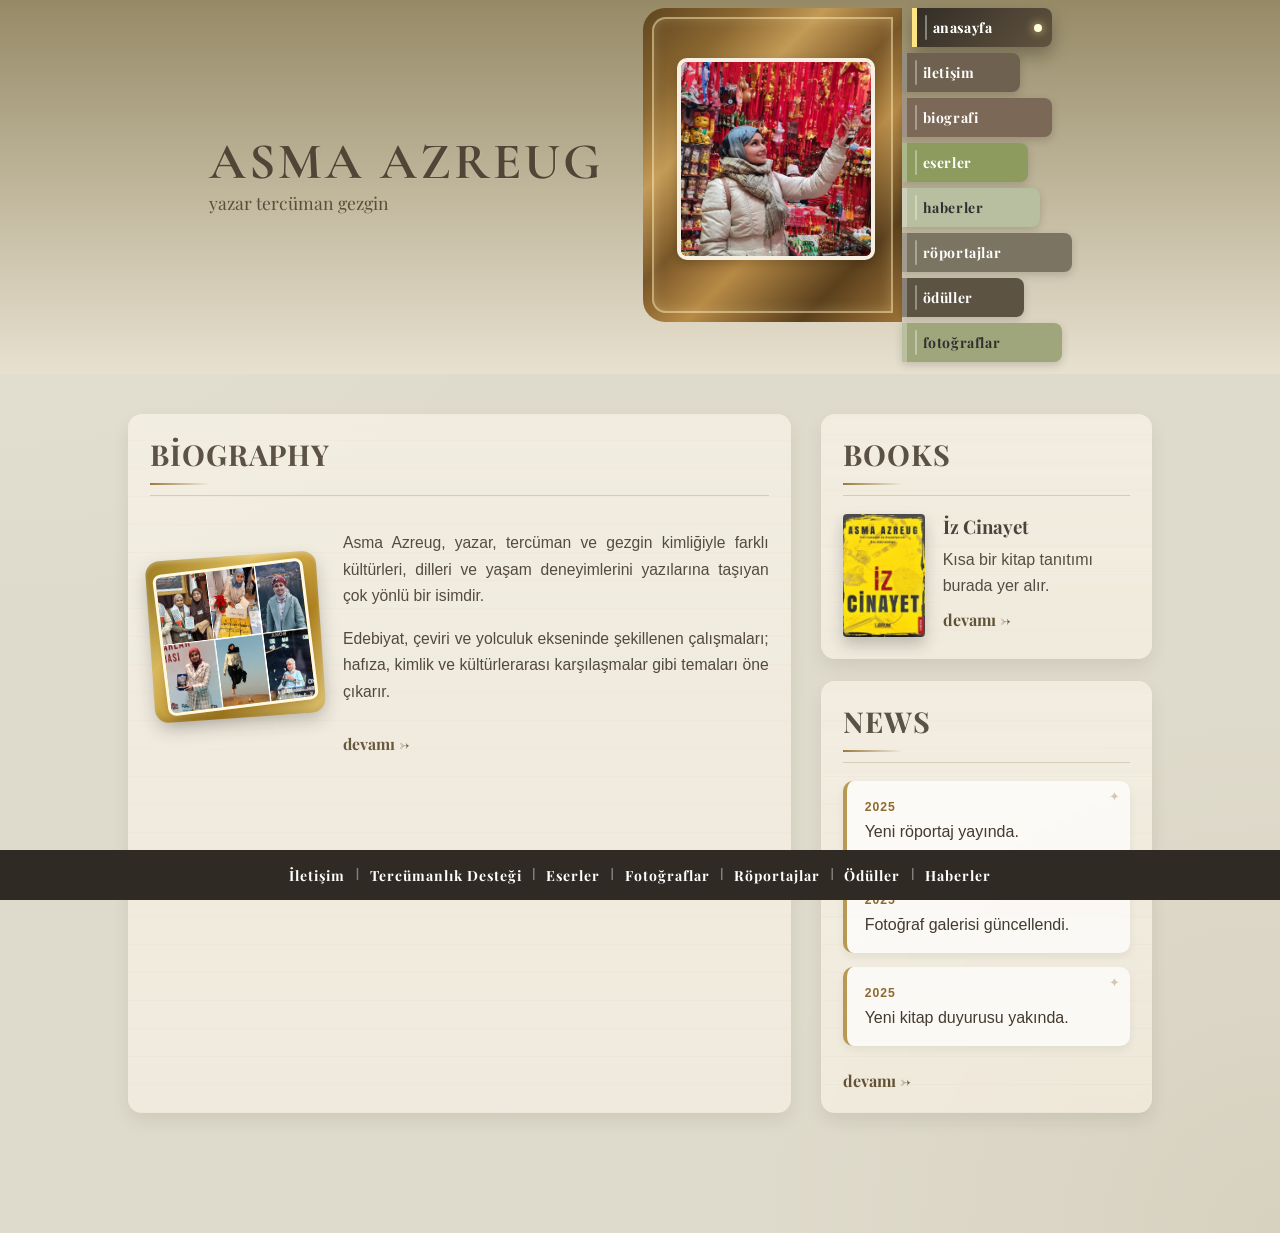
==== yazar-website/index.html @ 2d975741 "Add files via upload" ====
<!DOCTYPE html>
<html lang="tr">
<head>
    <meta charset="UTF-8">
    <link href="https://fonts.googleapis.com/css2?family=Cormorant+Garamond:wght@500;700&display=swap" rel="stylesheet">
    <title>Asma Azreug Site</title>

    <!-- CSS -->
    <link rel="stylesheet" href="style.css">

    <!-- Font -->
    <link rel="preconnect" href="https://fonts.googleapis.com">
    <link rel="preconnect" href="https://fonts.gstatic.com" crossorigin>
    <link href="https://fonts.googleapis.com/css2?family=Playfair+Display:wght@400;600;700&display=swap" rel="stylesheet">
</head>
<body>

<!-- ÜST MANŞET -->
<header class="hero">

    <div class="hero-left">
        <h1>ASMA AZREUG</h1>
        <p>yazar tercüman gezgin </p>
    </div>

    <div class="hero-center">
        <img src="esma4.png" alt="Asma Azreug">
        
    </div>

    <div class="hero-right">
      <a href="index.html" class="menu-btn anasayfa active">anasayfa</a>
      <a href="iletisim.html" class="menu-btn iletisim">iletişim</a>
      <a href="biography.html" class="menu-btn biyografi">biografi</a>
      <a href="eserler.html" class="menu-btn eserler">eserler</a>
      <a href="haberler.html" class="menu-btn haberler">haberler</a>
      <a href="roportajlar.html" class="menu-btn roportajlar">röportajlar</a>
      <a href="oduller.html" class="menu-btn oduller">ödüller</a>
      <a href="fotolar.html" class="menu-btn fotolar">fotoğraflar</a>
    </div>
    

</header>
<!-- ANA SAYFA İÇERİK -->
<div class="home-simple">

    <!-- SOL (Biography) -->
    <div class="home-left">
        <h2>Biography</h2>

        <div class="bio-card">
            <div class="bio-card-frame">
                <img src="yazar-foto.png" alt="Asma Azreug">
            </div>

            <div class="bio-text">
                <p>
                    Asma Azreug, yazar, tercüman ve gezgin kimliğiyle farklı kültürleri,
                    dilleri ve yaşam deneyimlerini yazılarına taşıyan çok yönlü bir isimdir.
                </p>

                <p>
                    Edebiyat, çeviri ve yolculuk ekseninde şekillenen çalışmaları; hafıza,
                    kimlik ve kültürlerarası karşılaşmalar gibi temaları öne çıkarır.
                </p>

                <a href="biography.html" class="home-link">devamı →</a>
            </div>
        </div>
    </div>

    <!-- SAĞ -->
    <div class="home-right">

        <!-- BOOKS -->
        <div class="home-box">
            <h2>Books</h2>

            <div class="book-card">
                <img src="kitap2.png" alt="Kitap">

                <div>
                    <h3>İz Cinayet</h3>
                    <p>Kısa bir kitap tanıtımı burada yer alır.</p>
                    <a href="eserler.html" class="home-link">devamı →</a>
                </div>
            </div>
        </div>

        <!-- NEWS -->
        <div class="home-box">
            <h2>News</h2>

            <div class="news-card">
                <span class="news-date">2025</span>
                <p>Yeni röportaj yayında.</p>
            </div>

            <div class="news-card">
                <span class="news-date">2025</span>
                <p>Fotoğraf galerisi güncellendi.</p>
            </div>

            <div class="news-card">
                <span class="news-date">2025</span>
                <p>Yeni kitap duyurusu yakında.</p>
            </div>

            <a href="haberler.html" class="home-link">devamı →</a>
        </div>

    </div>

</div>
<!-- ALT MENÜ -->
<div class="bottom-strip">
    <nav class="menu-buttons">
        <a href="iletisim.html" class="bar">İletişim</a>
        <span class="divider">I</span>
        <a href="tercumanlik.html" class="bar">Tercümanlık Desteği</a>
        <span class="divider">I</span>
        <a href="eserler.html" class="bar">Eserler</a>
        <span class="divider">I</span>
        <a href="fotolar.html" class="bar">Fotoğraflar</a>
        <span class="divider">I</span>
        <a href="roportajlar.html" class="bar">Röportajlar</a>
        <span class="divider">I</span>
        <a href="oduller.html" class="bar">Ödüller</a>
        <span class="divider">I</span>
        <a href="haberler.html" class="bar">Haberler</a>
    </nav>
</div>

</body>
</html>
---- yazar-website/style.css ----
:root {
    --header-color: #968a66;
}
.hero {
    background: linear-gradient(to bottom, var(--header-color), #b9aa92);
}
body {
    font-family: Arial, sans-serif;
    margin: 0;
    padding: 0;
    background-color: #dfdbcc;
}

/* Üst şerit */
.top-strip {
    width: 100%;
    height: 20px;
    background: repeating-linear-gradient(
        45deg,
        #534e44,
        #554f41 10px,
        #57503f 10px,
        #5b5445 20px
    );
}

/* Alt sabit şerit */
.bottom-strip {
    width: 100%;
    height: 50px;
    position: fixed;
    bottom: 0; /* 👈 artık tam yapışık */
    left: 0;
    background-color: #2f2a24; /* 👈 tek renk */
    display: flex;
    justify-content: center;
    align-items: center;
    z-index: 1000;
}

/* Alt menü */
.menu-buttons {
    display: flex;
    align-items: center;
    gap: 10px;
}

.menu-buttons .bar {
    color: #ffffff; /* 👈 yazı rengi */
    text-decoration: none;
    font-weight: bold;
    font-family: 'Playfair Display', serif;
    font-size: 14px;
    letter-spacing: 1px;
    padding: 0;
    background: none; /* 👈 kutu kaldırıldı */
}


.menu-buttons .bar:hover {
    color: #d4af37; /* altın */
    transform: translateY(-2px);
}

.divider {
    color: rgba(255,255,255,0.4);
    font-weight: normal;
}

/* Genel section */
section {
    width: 80%;
    margin: 80px auto 140px auto;
    font-size: 18px;
    line-height: 1.7;
}
/* Biyografi */
.bio {
    font-family: "Dancing Script", cursive;
    font-size: 20px;
    line-height: 1.8;
    text-align: justify;
    margin: 20px auto;
    width: 80%;
}

/* Üst manşet */
.hero {
    display: flex;
    justify-content: center;
    align-items: stretch;
    gap: 0;
    padding: 8px 12% 12px 12%;
    background: linear-gradient(to bottom, var(--header-color), #e8e1d0);
}

.hero-left {
    margin-right: 40px;
    display: flex;
    flex-direction: column;
    justify-content: center;
}

.hero-left h1 {
    font-family: 'Cormorant Garamond', serif;
    font-size: 3.2rem;
    font-weight: 700;
    letter-spacing: 3px;
    color: #524537;
    margin: 0;
    line-height: 0.95;
    text-shadow: 1px 1px 0 rgba(255, 255, 255, 0.08);
    
}

.hero-left p {
    font-size: 1.1rem;
    color: #5a4d3a;
    margin-top: 4px;
    font-family: 'Playfair Display', serif;
}
.hero-center {
    position: relative;
    display: flex;
    align-items: center;
    justify-content: center;
    padding: 12px;
    width: 235px;
    height: 290px;
    border-radius: 22px 0 0 22px;
    z-index: 2;
    overflow: visible;
    background:
        linear-gradient(135deg, #8e6a16 0%, #000000 18%, #f7e08a 32%, #b8891d 48%, #f2cf63 62%, #9a7418 82%, #e5c14d 100%);
}
.hero-center {
    background:
        linear-gradient(
            135deg,
            #5f4520 0%,
            #8a6730 18%,
            #c39a56 32%,
            #7a5728 48%,
            #b78a46 62%,
            #5b401d 82%,
            #9d7337 100%
        );
}
.hero-center img {
    position: relative;
    z-index: 3;
    width: 225px;
    height: 315px;
    object-fit: cover;
    border-radius: 12px;
    border: 4px solid #f5f0e1;
    display: block;
    margin-top: -12px;
    margin-right: -8px;
}

/* İç parlama katmanı */
.hero-center::after {
    content: "";
    position: absolute;
    inset: 9px;
    border-radius: 14px 0 0 14px;
    box-shadow:
        inset 0 0 0 2px rgba(255, 238, 170, 0.45),
        inset 0 0 14px rgba(255, 245, 210, 0.25);
    pointer-events: none;
}

.hero-center img {
    position: relative;
    z-index: 1;
    width: 190px;
    height: auto;
    border-radius: 10px;
    border: 4px solid #f5f0e1;
    display: block;
    object-fit: cover;
    box-shadow:
        0 4px 10px rgba(0, 0, 0, 0.18),
        inset 0 0 6px rgba(0, 0, 0, 0.12);
}

/* Sağ üst menü */
.hero-right {
    display: flex;
    flex-direction: column;
    gap: 6px;
    margin-left: 0;
    position: relative;
    z-index: 3;
}

.menu-btn {
    flex: 0 0 auto;
}
.menu-btn {
    display: flex;
    align-items: center;
    padding: 10px 14px 10px 16px;
    color: #fff;
    text-decoration: none;
    font-weight: bold;
    font-family: 'Playfair Display', serif;
    font-size: 14px;
    letter-spacing: 0.6px;
    text-align: left;
    border-radius: 0 8px 8px 0;
    box-shadow: 0 3px 8px rgba(0, 0, 0, 0.16);
    transition: transform 0.25s ease, box-shadow 0.25s ease, filter 0.25s ease;
    position: relative;
    border-left: 5px solid rgba(255, 255, 255, 0.28);
    box-sizing: border-box;
}

.menu-btn:hover {
    transform: translateX(5px);
    box-shadow: 0 10px 20px rgba(0, 0, 0, 0.22);
    filter: brightness(1.04);
}
.menu-btn::before {
    content: "";
    position: absolute;
    left: 8px;
    top: 7px;
    bottom: 7px;
    width: 2px;
    background: rgba(255, 255, 255, 0.35);
    border-radius: 2px;
}


/* Üst menü kitap renkleri ve farklı uzunluklar */
.iletisim {
    background-color: #6e6150;
    width: 118px;
}

.biyografi {
    background-color: #7b6856;
    width: 150px;
}

.eserler {
    background-color: #8d9b5f;
    width: 126px;
}

.haberler {
    background-color: #b8bea0;
    color: #2f2f2f;
    width: 138px;
}

.roportajlar {
    background-color: #7c7462;
    width: 170px;
}

.oduller {
    background-color: #5c5343;
    width: 122px;
}

.fotolar {
    background-color: #9fa67b;
    color: #2f2f2f;
    width: 160px;
}

/* Eserler */
.eserler-section {
    padding: 60px 40px;
    background-color: #d8d3c7;
}

.eserler-section h2 {
    text-align: center;
    margin-bottom: 30px;
    font-size: 32px;
    color: #3f372d;
}

.kitaplar {
    display: flex;
    flex-wrap: wrap;
    justify-content: center;
    gap: 20px;
}

.kitap-karti {
    width: 220px;
    background-color: #f4f1e8;
    border-radius: 8px;
    padding: 20px;
    box-shadow: 0 2px 6px rgba(0,0,0,0.08);
    transition: transform 0.3s ease, box-shadow 0.3s ease;
}

.kitap-karti:hover {
    transform: translateY(-5px);
    box-shadow: 0 14px 28px rgba(0,0,0,0.14);
}

.kitap-karti h3 {
    margin-top: 0;
    color: #4e4539;
    font-size: 20px;
}

.kitap-karti p {
    color: #5f564a;
    font-size: 14px;
    line-height: 1.5;
}

/* Foto galeri */
.fotograflar-section {
    padding: 60px 40px;
    background-color: #d8d3c7;
    text-align: center;
}

.fotograflar-section h2 {
    margin-bottom: 30px;
    font-size: 32px;
    color: #3f372d;
}

.foto-galeri {
    display: grid;
    grid-template-columns: repeat(auto-fit, minmax(220px, 1fr));
    gap: 20px;
}

.foto-galeri img {
    width: 100%;
    height: 260px;
    object-fit: cover;
    border-radius: 10px;
}
/* ANA SAYFA BLOĞU */
.home-simple {
    width: 82%;
    margin: 60px auto 140px auto;
    display: grid;
    grid-template-columns: 2fr 1fr;
    gap: 36px;
}
/* SOL */
.home-left,
.home-box,
.kitap-karti {
    transition: transform 0.3s ease, box-shadow 0.3s ease;
}

.home-left:hover,
.home-box:hover,
.kitap-karti:hover {
    transform: translateY(-6px);
    box-shadow: 0 18px 35px rgba(0,0,0,0.14);
}


/* SAĞ */
.home-right {
    display: flex;
    flex-direction: column;
    gap: 20px;
}

.home-box {
    background: rgba(255, 248, 235, 0.5);
    padding: 20px;
    border-radius: 10px;
}


/* Başlıklar */
.home-simple h2 {
    font-family: 'Playfair Display', serif;
    color: #4a4032;
    margin-bottom: 10px;
}

/* Link */
.home-link {
    display: inline-block;
    margin-top: 10px;
    color: #5e4d2f;
    text-decoration: none;
    font-weight: bold;
}

.home-link:hover {
    text-decoration: underline;
}
/* BIO CARD */
.bio-card {
    display: flex;
    gap: 20px;
    align-items: center;
}

.bio-card img {
    width: 140px;
    border-radius: 10px;
    transform: rotate(-3deg);
    box-shadow: 0 6px 15px rgba(0,0,0,0.2);
}

.bio-text {
    font-size: 1rem;
    line-height: 1.85;
    color: #433a30;
}

/* BOOK CARD */
.book-card {
    display: flex;
    gap: 15px;
    align-items: center;
}

.book-card img {
    width: 80px;
    border-radius: 4px;
    box-shadow: 0 5px 12px rgba(0,0,0,0.25);
}

.book-card h3 {
    margin: 0;
    font-family: 'Playfair Display', serif;
}

/* NEWS CARD */
.news-card {
    background: rgba(255,255,255,0.7);
    padding: 12px 14px;
    border-radius: 8px;
    margin-bottom: 12px;
    border-left: 4px solid #b89852;
    box-shadow: 0 4px 10px rgba(0,0,0,0.06);
    transition: transform 0.25s ease, background 0.25s ease, box-shadow 0.25s ease;
}

.news-card:hover {
    transform: translateX(5px);
    background: rgba(255,255,255,0.92);
    box-shadow: 0 10px 22px rgba(0,0,0,0.10);
}
/* ANA SAYFA KUTULARI */
.home-simple {
    width: 80%;
    margin: 40px auto 120px auto;
    display: grid;
    grid-template-columns: 2fr 1fr;
    gap: 30px;
}

.home-left,
.home-box {
    background: rgba(255, 248, 235, 0.55);
    padding: 22px;
    border-radius: 14px;
    box-shadow: 0 8px 18px rgba(0,0,0,0.08);
}

.home-right {
    display: flex;
    flex-direction: column;
    gap: 22px;
}

.home-simple h2 {
    font-family: 'Playfair Display', serif;
    color: #4a4032;
    margin: 0 0 16px 0;
    font-size: 1.9rem;
    border-bottom: 1px solid rgba(120, 92, 43, 0.25);
    padding-bottom: 8px;
}

/* BIOGRAPHY */
.bio-card {
    display: flex;
    gap: 22px;
    align-items: center;
}

.bio-card-frame {
    padding: 10px;
    border-radius: 14px;
    background: linear-gradient(135deg, #9b7a1c, #e3c15f, #b88922, #f0d37a);
    box-shadow:
        0 8px 18px rgba(0,0,0,0.18),
        inset 0 2px 4px rgba(255,255,255,0.35),
        inset 0 -3px 6px rgba(0,0,0,0.18);
    transform: rotate(-4deg);
    flex-shrink: 0;
}

.bio-card-frame img {
    width: 145px;
    display: block;
    border-radius: 8px;
    border: 3px solid #f6edd8;
}

.bio-text {
    font-size: 0.98rem;
    line-height: 1.7;
    color: #433a30;
}

/* BOOKS */
.book-card {
    display: flex;
    gap: 18px;
    align-items: flex-start;
    transition: transform 0.25s ease;
}

.book-card:hover {
    transform: translateY(-3px);
}

.book-card img {
    width: 82px;
    border-radius: 4px;
    box-shadow: 0 8px 16px rgba(0,0,0,0.22);
    transition: transform 0.25s ease, box-shadow 0.25s ease;
}

.book-card:hover img {
    transform: scale(1.05);
    box-shadow: 0 12px 22px rgba(0,0,0,0.28);
}

.book-card h3 {
    margin: 0 0 8px 0;
    font-family: 'Playfair Display', serif;
    color: #3f372d;
}

.book-card p {
    margin: 0;
    color: #4c4338;
    line-height: 1.6;
}

/* NEWS */
.news-card {
    background: rgba(255,255,255,0.7);
    padding: 16px 18px;
    border-radius: 10px;
    margin-bottom: 14px;
    border-left: 4px solid #b89852;
    box-shadow: 0 4px 10px rgba(0,0,0,0.06);
    transition: transform 0.25s ease, background 0.25s ease;
}
.news-card:hover {
    transform: translateX(5px);
    background: rgba(255,255,255,0.92);
}

.news-date {
    display: inline-block;
    font-size: 0.76rem;
    font-weight: bold;
    color: #8c6a2d;
    letter-spacing: 1px;
    margin-bottom: 6px;
}

.news-card p {
    margin: 0;
    color: #433a30;
    line-height: 1.5;
}

/* LINK */
.home-link {
    display: inline-block;
    margin-top: 10px;
    color: #5e4d2f;
    text-decoration: none;
    font-weight: bold;
    font-family: 'Playfair Display', serif;
    transition: 0.2s ease;
}

.home-link:hover {
    transform: translateX(4px);
    color: #2f261c;
}

/* MOBİL */
@media (max-width: 1000px) {
    .home-simple {
        grid-template-columns: 1fr;
    }

    .bio-card {
        flex-direction: column;
        align-items: flex-start;
    }
}
/* ANA SAYFA GENEL ATMOSFER */
.home-simple {
    position: relative;
}

/* Kutulara yumuşak doku */
.home-left,
.home-box {
    position: relative;
    overflow: hidden;
}

.home-left::before,
.home-box::before {
    content: "";
    position: absolute;
    inset: 0;
    background:
        linear-gradient(
            to bottom,
            rgba(255,255,255,0.10),
            rgba(255,255,255,0.02)
        ),
        repeating-linear-gradient(
            0deg,
            rgba(120, 92, 43, 0.025) 0px,
            rgba(120, 92, 43, 0.025) 1px,
            transparent 1px,
            transparent 28px
        );
    pointer-events: none;
}

/* Başlıkların altına ince edebi çizgi */
.home-simple h2 {
    font-family: 'Playfair Display', serif;
    color: #4a4032;
    font-size: 1.8rem;
    letter-spacing: 1px;
    text-transform: uppercase;
    margin: 0 0 18px 0;
    padding-bottom: 10px;
    line-height: 1.3;
    border-bottom: 1px solid rgba(120, 92, 43, 0.25);
}

.home-simple h2::after {
    content: "";
    display: block;
    width: 60px;
    height: 2px;
    margin-top: 10px;
    background: linear-gradient(to right, #8f6d2a, transparent);
}

/* Biography kartına hafif kağıt hissi */
.bio-text p {
    text-align: justify;
}

/* Book kutusunda derinlik */
.home-box {
    backdrop-filter: blur(1px);
}

/* News kutularına küçük editoryal his */
.news-card {
    position: relative;
}

.news-card::after {
    content: "✦";
    position: absolute;
    right: 10px;
    top: 8px;
    font-size: 0.8rem;
    color: rgba(140, 106, 45, 0.35);
}

/* Genel arka planı biraz daha zarif yap */
body {
    background:
        radial-gradient(circle at top left, rgba(255,255,255,0.18), transparent 35%),
        radial-gradient(circle at bottom right, rgba(120,92,43,0.08), transparent 30%),
        #dfdbcc;
}
.anasayfa {
    background: linear-gradient(135deg, #2f2a24, #5a4d3a);
    width: 140px;
}
.anasayfa {
    border-left: 5px solid #d4af37; /* altın vurgu */
}
.bio-card-frame {
    transform: rotate(-4deg);
}

.bio-card-frame img {
    filter: grayscale(10%) contrast(110%);
}
.menu-btn.active {
    transform: translateX(10px);
    box-shadow: 0 8px 18px rgba(0, 0, 0, 0.28);
    filter: brightness(1.08);
    border-left: 5px solid #f3d37a;
}

.menu-btn.active::after {
    content: "";
    position: absolute;
    right: 10px;
    width: 8px;
    height: 8px;
    border-radius: 50%;
    background: rgba(255, 245, 210, 0.95);
    box-shadow: 0 0 10px rgba(255, 230, 150, 0.8);
}

.menu-btn.active:hover {
    transform: translateX(10px) scale(1.02);
}
.lang-switch {
    display: none !important;
}
.editorial-frame {
    transition: transform 0.3s ease, box-shadow 0.3s ease;
}

.editorial-frame:hover {
    transform: translateY(-6px);
    box-shadow:
        0 20px 40px rgba(0,0,0,0.22),
        inset 0 2px 4px rgba(255,255,255,0.3),
        inset 0 -3px 6px rgba(0,0,0,0.15);
}
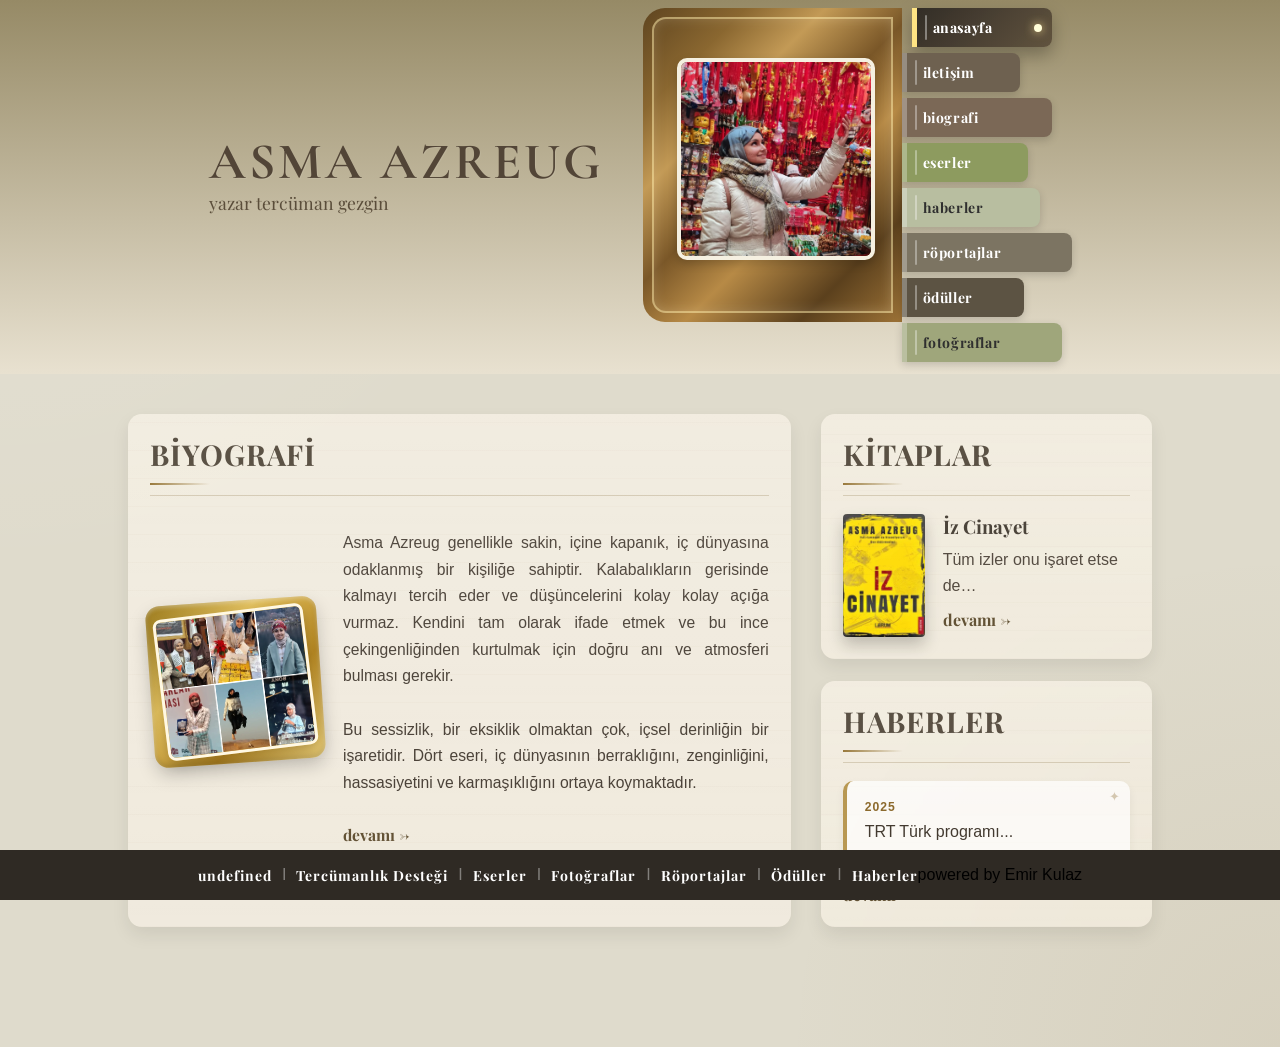
==== commit 439a4f4c: "index.html" ====
--- a/yazar-website/index.html
+++ b/yazar-website/index.html
@@ -2,51 +2,57 @@
 <html lang="tr">
 <head>
     <meta charset="UTF-8">
+    <title>Asma Azreug Site</title>
+    <link href="https://fonts.googleapis.com/css2?family=Dancing+Script:wght@400;500&display=swap" rel="stylesheet">
+    <link rel="stylesheet" href="style.css">
+
     <link href="https://fonts.googleapis.com/css2?family=Cormorant+Garamond:wght@500;700&display=swap" rel="stylesheet">
-    <title>Asma Azreug Site</title>
-
-    <!-- CSS -->
-    <link rel="stylesheet" href="style.css">
-
-    <!-- Font -->
-    <link rel="preconnect" href="https://fonts.googleapis.com">
-    <link rel="preconnect" href="https://fonts.gstatic.com" crossorigin>
     <link href="https://fonts.googleapis.com/css2?family=Playfair+Display:wght@400;600;700&display=swap" rel="stylesheet">
 </head>
 <body>
 
-<!-- ÜST MANŞET -->
 <header class="hero">
+
+<div class="lang-switch">
+    <a href="#" class="lang-tab" onclick="changeLang('ar', this); return false;">
+        <img src="cezayir-bayrak.png" alt="Arapça">
+    </a>
+
+    <a href="#" class="lang-tab" onclick="changeLang('tr', this); return false;">
+        <img src="turkiye-bayrak.png" alt="Türkçe">
+    </a>
+
+    <a href="#" class="lang-tab" onclick="changeLang('fr', this); return false;">
+        <img src="fransa-bayrak.png" alt="Fransızca">
+    </a>
+</div>
 
     <div class="hero-left">
         <h1>ASMA AZREUG</h1>
-        <p>yazar tercüman gezgin </p>
+        <p id="hero-text">yazar tercüman gezgin</p>
     </div>
 
     <div class="hero-center">
         <img src="esma4.png" alt="Asma Azreug">
-        
     </div>
 
     <div class="hero-right">
-      <a href="index.html" class="menu-btn anasayfa active">anasayfa</a>
-      <a href="iletisim.html" class="menu-btn iletisim">iletişim</a>
-      <a href="biography.html" class="menu-btn biyografi">biografi</a>
-      <a href="eserler.html" class="menu-btn eserler">eserler</a>
-      <a href="haberler.html" class="menu-btn haberler">haberler</a>
-      <a href="roportajlar.html" class="menu-btn roportajlar">röportajlar</a>
-      <a href="oduller.html" class="menu-btn oduller">ödüller</a>
-      <a href="fotolar.html" class="menu-btn fotolar">fotoğraflar</a>
+      <a href="index.html" class="menu-btn anasayfa active" id="menu-home">anasayfa</a>
+      <a href="iletisim.html" class="menu-btn iletisim" id="menu-contact">iletişim</a>
+      <a href="biography.html" class="menu-btn biyografi" id="menu-bio">biografi</a>
+      <a href="eserler.html" class="menu-btn eserler" id="menu-books">eserler</a>
+      <a href="haberler.html" class="menu-btn haberler" id="menu-news">haberler</a>
+      <a href="roportajlar.html" class="menu-btn roportajlar" id="menu-interviews">röportajlar</a>
+      <a href="oduller.html" class="menu-btn oduller" id="menu-awards">ödüller</a>
+      <a href="fotolar.html" class="menu-btn fotolar" id="menu-photos">fotoğraflar</a>
     </div>
     
-
 </header>
-<!-- ANA SAYFA İÇERİK -->
+
 <div class="home-simple">
 
-    <!-- SOL (Biography) -->
     <div class="home-left">
-        <h2>Biography</h2>
+        <h2 id="title">Biyografi</h2>
 
         <div class="bio-card">
             <div class="bio-card-frame">
@@ -54,82 +60,222 @@
             </div>
 
             <div class="bio-text">
-                <p>
-                    Asma Azreug, yazar, tercüman ve gezgin kimliğiyle farklı kültürleri,
-                    dilleri ve yaşam deneyimlerini yazılarına taşıyan çok yönlü bir isimdir.
-                </p>
-
-                <p>
-                    Edebiyat, çeviri ve yolculuk ekseninde şekillenen çalışmaları; hafıza,
-                    kimlik ve kültürlerarası karşılaşmalar gibi temaları öne çıkarır.
-                </p>
-
-                <a href="biography.html" class="home-link">devamı →</a>
+                <p id="bio-paragraph">
+Asma Azreug genellikle sakin, içine kapanık, iç dünyasına odaklanmış bir kişiliğe sahiptir. Kalabalıkların gerisinde kalmayı tercih eder ve düşüncelerini kolay kolay açığa vurmaz. Kendini tam olarak ifade etmek ve bu ince çekingenliğinden kurtulmak için doğru anı ve atmosferi bulması gerekir.
+
+Bu sessizlik, bir eksiklik olmaktan çok, içsel derinliğin bir işaretidir. Dört eseri, iç dünyasının berraklığını, zenginliğini, hassasiyetini ve karmaşıklığını ortaya koymaktadır.                </p>
+
+                <a href="biography.html" class="home-link" id="read-more">devamı →</a>
             </div>
         </div>
     </div>
 
-    <!-- SAĞ -->
     <div class="home-right">
 
-        <!-- BOOKS -->
         <div class="home-box">
-            <h2>Books</h2>
+            <h2 id="books-title">Kitaplar</h2>
 
             <div class="book-card">
                 <img src="kitap2.png" alt="Kitap">
 
                 <div>
-                    <h3>İz Cinayet</h3>
-                    <p>Kısa bir kitap tanıtımı burada yer alır.</p>
-                    <a href="eserler.html" class="home-link">devamı →</a>
+                    <h3 id="book-name">İz Cinayet</h3>
+                    <p id="book-desc">Tüm izler onu işaret etse de…</p>
+                    <a href="eserler.html" class="home-link" id="book-link">devamı →</a>
                 </div>
             </div>
         </div>
 
-        <!-- NEWS -->
         <div class="home-box">
-            <h2>News</h2>
+            <h2 id="news-title">Haberler</h2>
 
             <div class="news-card">
                 <span class="news-date">2025</span>
-                <p>Yeni röportaj yayında.</p>
-            </div>
-
-            <div class="news-card">
-                <span class="news-date">2025</span>
-                <p>Fotoğraf galerisi güncellendi.</p>
-            </div>
-
-            <div class="news-card">
-                <span class="news-date">2025</span>
-                <p>Yeni kitap duyurusu yakında.</p>
-            </div>
-
-            <a href="haberler.html" class="home-link">devamı →</a>
+                <p id="news-text">TRT Türk programı...</p>
+            </div>
+
+            <a href="haberler.html" class="home-link" id="news-link">devamı →</a>
         </div>
 
     </div>
 
 </div>
-<!-- ALT MENÜ -->
+
+<script>
+const translations = {
+  tr: {
+    title: "Biyografi",
+    heroText: "yazar tercüman gezgin",
+    menuHome: "anasayfa",
+    menuContact: "iletişim",
+    menuBio: "biografi",
+    menuBooks: "eserler",
+    menuNews: "haberler",
+    menuInterviews: "röportajlar",
+    menuAwards: "ödüller",
+    menuPhotos: "fotoğraflar",
+    readMore: "devamı →",
+    booksTitle: "Kitaplar",
+    bookName: "İz Cinayet",
+    bookDesc: "Tüm izler onu işaret etse de…",
+    newsTitle: "Haberler",
+    newsText: "TRT Türk programı...",
+bioParagraph: `Asma Azreug genellikle sakin, içine kapanık, iç dünyasına odaklanmış bir kişiliğe sahiptir. Kalabalıkların gerisinde kalmayı tercih eder ve düşüncelerini kolay kolay açığa vurmaz. Kendini tam olarak ifade etmek ve bu ince çekingenliğinden kurtulmak için doğru anı ve atmosferi bulması gerekir.
+
+Bu sessizlik, bir eksiklik olmaktan çok, içsel derinliğin bir işaretidir. Dört eseri, iç dünyasının berraklığını, zenginliğini, hassasiyetini ve karmaşıklığını ortaya koymaktadır.`,    footerTranslation: "Tercümanlık Desteği",
+    footerBooks: "Eserler",
+    footerPhotos: "Fotoğraflar",
+    footerInterviews: "Röportajlar",
+    footerAwards: "Ödüller",
+    footerNews: "Haberler"
+  },
+  fr: {
+    title: "Biographie",
+    heroText: "écrivaine traductrice voyageuse",
+    menuHome: "accueil",
+    menuContact: "contact",
+    menuBio: "biographie",
+    menuBooks: "œuvres",
+    menuNews: "actualités",
+    menuInterviews: "entretiens",
+    menuAwards: "prix",
+    menuPhotos: "photos",
+    readMore: "suite →",
+    booksTitle: "Livres",
+    bookName: "İz Cinayet",
+    bookDesc: "Même si tous les indices pointent vers lui…",
+    newsTitle: "Actualités",
+    newsText: "Programme TRT Türk...",
+bioParagraph: `Asma Azreug possède une personnalité généralement calme, discrète et tournée vers son monde intérieur. Elle préfère rester en retrait dans les foules et ne dévoile pas ses pensées avec facilité. Pour pouvoir s’exprimer pleinement et laisser derrière elle cette réserve subtile, elle a besoin de trouver le moment et l’atmosphère justes. 
+
+Ce silence, loin d’être un manque, est le signe d’une profondeur intérieure. Ses quatre œuvres révèlent avec clarté la richesse, la sensibilité et la complexité de son univers intérieur.`,
+footerContact: "Contact",    footerContact: "Contact",
+    footerTranslation: "Soutien en traduction",
+    footerBooks: "Œuvres",
+    footerPhotos: "Photos",
+    footerInterviews: "Entretiens",
+    footerAwards: "Prix",
+    footerNews: "Actualités"
+  },
+  ar: {
+    title: "السيرة الذاتية",
+    heroText: "كاتبة مترجمة رحّالة",
+    menuHome: "الرئيسية",
+    menuContact: "اتصال",
+    menuBio: "السيرة الذاتية",
+    menuBooks: "الأعمال",
+    menuNews: "الأخبار",
+    menuInterviews: "المقابلات",
+    menuAwards: "الجوائز",
+    menuPhotos: "الصور",
+    readMore: "المزيد →",
+    booksTitle: "الكتب",
+    bookName: "İz Cinayet",
+    bookDesc: "رغم أن كل الآثار تشير إليه...",
+    newsTitle: "الأخبار",
+    newsText: "برنامج TRT Türk...",
+bioParagraph: `تتميّز أسماء أزروغ بشخصية هادئة في الغالب، متحفظة وتميل إلى عالمها الداخلي. فهي تفضّل البقاء في الخلف بين الجموع، ولا تُفصح عن أفكارها بسهولة. ولكي تتمكن من التعبير عن نفسها بشكل كامل وتتجاوز تلك المسحة الخفيفة من التحفّظ، فهي بحاجة إلى إيجاد اللحظة المناسبة والجو الملائم.`,    footerContact: "اتصال",
+    footerTranslation: "دعم الترجمة",
+    footerBooks: "الأعمال",
+    footerPhotos: "الصور",
+    footerInterviews: "المقابلات",
+    footerAwards: "الجوائز",
+    footerNews: "الأخبار"
+  }
+};
+
+function changeLang(lang, el) {
+  document.querySelectorAll(".lang-tab").forEach(tab => {
+    tab.classList.remove("active");
+  });
+
+  if (el) el.classList.add("active");
+
+  localStorage.setItem("siteLang", lang);
+
+  document.getElementById("title").innerText = translations[lang].title;
+  document.getElementById("hero-text").innerText = translations[lang].heroText;
+  document.getElementById("menu-home").innerText = translations[lang].menuHome;
+  document.getElementById("menu-contact").innerText = translations[lang].menuContact;
+  document.getElementById("menu-bio").innerText = translations[lang].menuBio;
+  document.getElementById("menu-books").innerText = translations[lang].menuBooks;
+  document.getElementById("menu-news").innerText = translations[lang].menuNews;
+  document.getElementById("menu-interviews").innerText = translations[lang].menuInterviews;
+  document.getElementById("menu-awards").innerText = translations[lang].menuAwards;
+  document.getElementById("menu-photos").innerText = translations[lang].menuPhotos;
+  document.getElementById("read-more").innerText = translations[lang].readMore;
+  document.getElementById("books-title").innerText = translations[lang].booksTitle;
+  document.getElementById("book-name").innerText = translations[lang].bookName;
+  document.getElementById("book-desc").innerText = translations[lang].bookDesc;
+  document.getElementById("book-link").innerText = translations[lang].readMore;
+  document.getElementById("news-title").innerText = translations[lang].newsTitle;
+  document.getElementById("news-text").innerText = translations[lang].newsText;
+  document.getElementById("news-link").innerText = translations[lang].readMore;
+  document.getElementById("bio-paragraph").innerText = translations[lang].bioParagraph;
+
+  document.getElementById("footer-contact").innerText = translations[lang].footerContact;
+  document.getElementById("footer-translation").innerText = translations[lang].footerTranslation;
+  document.getElementById("footer-books").innerText = translations[lang].footerBooks;
+  document.getElementById("footer-photos").innerText = translations[lang].footerPhotos;
+  document.getElementById("footer-interviews").innerText = translations[lang].footerInterviews;
+  document.getElementById("footer-awards").innerText = translations[lang].footerAwards;
+  document.getElementById("footer-news").innerText = translations[lang].footerNews;
+
+  document.documentElement.lang = lang;
+
+  if (lang === "ar") {
+    document.querySelector(".bio-text").style.direction = "rtl";
+    document.querySelector(".bio-text").style.textAlign = "right";
+    document.querySelector(".home-right").style.direction = "rtl";
+  } else {
+    document.querySelector(".bio-text").style.direction = "ltr";
+    document.querySelector(".bio-text").style.textAlign = "left";
+    document.querySelector(".home-right").style.direction = "ltr";
+  }
+}window.addEventListener("DOMContentLoaded", () => {
+  const savedLang = localStorage.getItem("siteLang") || "tr";
+
+  document.querySelectorAll(".lang-tab").forEach(tab => {
+    const onclickText = tab.getAttribute("onclick") || "";
+    if (onclickText.includes(`changeLang('${savedLang}'`)) {
+      changeLang(savedLang, tab);
+    }
+  });
+});
+
+</script>
+<script>
+window.addEventListener("DOMContentLoaded", () => {
+    const strip = document.querySelector(".bottom-strip");
+
+    if (strip && !document.querySelector(".powered-text")) {
+        const powered = document.createElement("div");
+        powered.className = "powered-text";
+        powered.innerText = "powered by Emir Kulaz";
+
+        const inner = strip.querySelector(".bottom-inner") || strip;
+        inner.appendChild(powered);
+    }
+});
+</script>
+
 <div class="bottom-strip">
     <nav class="menu-buttons">
-        <a href="iletisim.html" class="bar">İletişim</a>
-        <span class="divider">I</span>
-        <a href="tercumanlik.html" class="bar">Tercümanlık Desteği</a>
-        <span class="divider">I</span>
-        <a href="eserler.html" class="bar">Eserler</a>
-        <span class="divider">I</span>
-        <a href="fotolar.html" class="bar">Fotoğraflar</a>
-        <span class="divider">I</span>
-        <a href="roportajlar.html" class="bar">Röportajlar</a>
-        <span class="divider">I</span>
-        <a href="oduller.html" class="bar">Ödüller</a>
-        <span class="divider">I</span>
-        <a href="haberler.html" class="bar">Haberler</a>
+        <a href="iletisim.html" class="bar" id="footer-contact">İletişim</a>
+        <span class="divider">I</span>
+        <a href="tercumanlik.html" class="bar" id="footer-translation">Tercümanlık Desteği</a>
+        <span class="divider">I</span>
+        <a href="eserler.html" class="bar" id="footer-books">Eserler</a>
+        <span class="divider">I</span>
+        <a href="fotolar.html" class="bar" id="footer-photos">Fotoğraflar</a>
+        <span class="divider">I</span>
+        <a href="roportajlar.html" class="bar" id="footer-interviews">Röportajlar</a>
+        <span class="divider">I</span>
+        <a href="oduller.html" class="bar" id="footer-awards">Ödüller</a>
+        <span class="divider">I</span>
+        <a href="haberler.html" class="bar" id="footer-news">Haberler</a>
     </nav>
 </div>
 
 </body>
-</html>+</html>
